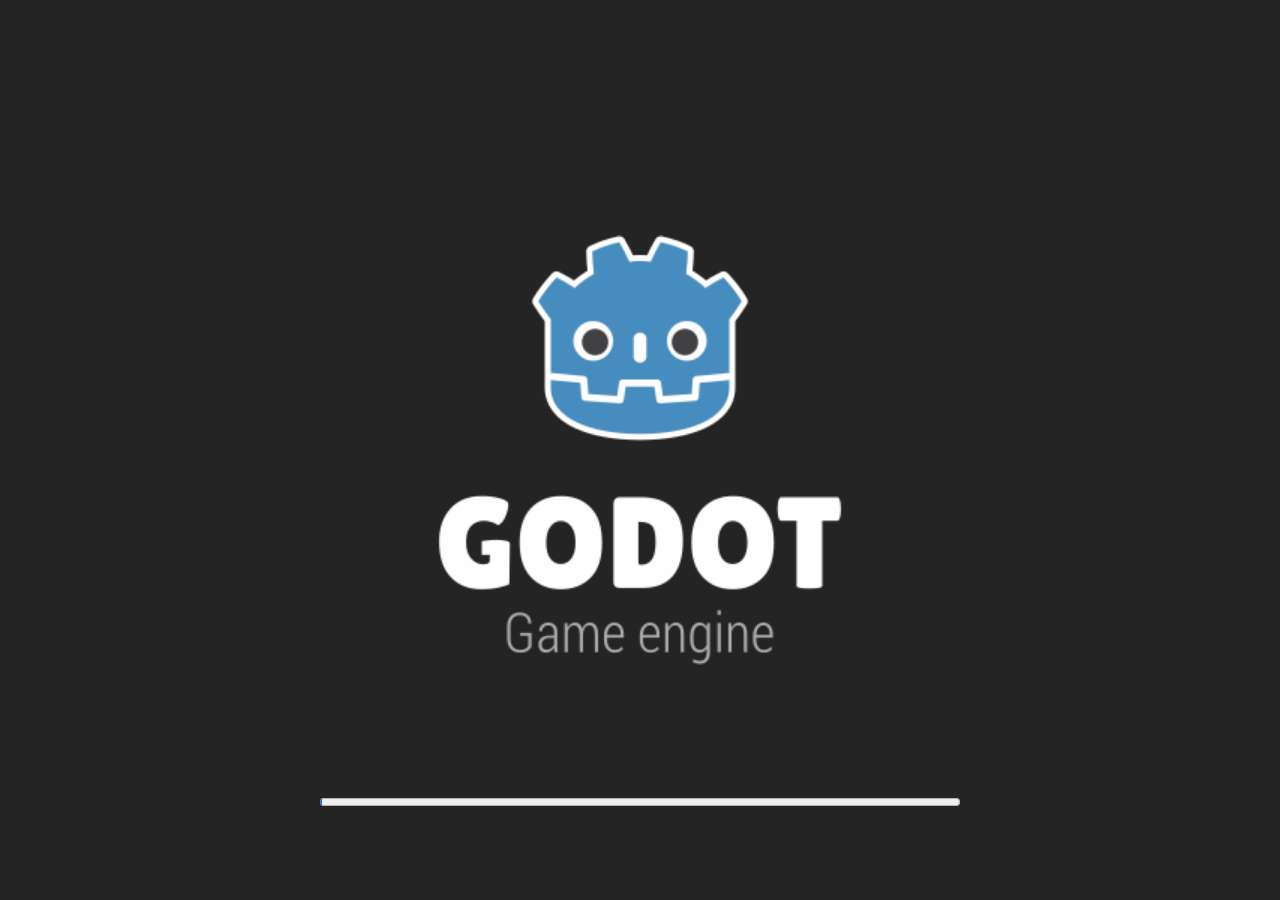
==== abyss/index.html @ 88cd7c28 "feat: Add Wuthering Waves Abyss 2D Roguelike game built with Godot 4.7 WebAssembly" ====
<!DOCTYPE html>
<html lang="en">
	<head>
		<meta charset="utf-8">
		<meta name="viewport" content="width=device-width, user-scalable=no, initial-scale=1.0">
		<title>Wuthering Waves: Abyss</title>
		<style>
html, body, #canvas {
	margin: 0;
	padding: 0;
	border: 0;
}

body {
	color: white;
	background-color: black;
	overflow: hidden;
	touch-action: none;
}

#canvas {
	display: block;
}

#canvas:focus {
	outline: none;
}

#status, #status-splash, #status-progress {
	position: absolute;
	left: 0;
	right: 0;
}

#status, #status-splash {
	top: 0;
	bottom: 0;
}

#status {
	background-color: #242424;
	display: flex;
	flex-direction: column;
	justify-content: center;
	align-items: center;
	visibility: hidden;
}

#status-splash {
	max-height: 100%;
	max-width: 100%;
	margin: auto;
}

#status-splash.show-image--false {
	display: none;
}

#status-splash.fullsize--true {
	height: 100%;
	width: 100%;
	object-fit: contain;
}

#status-splash.use-filter--false {
	image-rendering: pixelated;
}

#status-progress, #status-notice {
	display: none;
}

#status-progress {
	bottom: 10%;
	width: 50%;
	margin: 0 auto;
}

#status-notice {
	background-color: #5b3943;
	border-radius: 0.5rem;
	border: 1px solid #9b3943;
	color: #e0e0e0;
	font-family: 'Noto Sans', 'Droid Sans', Arial, sans-serif;
	line-height: 1.3;
	margin: 0 2rem;
	overflow: hidden;
	padding: 1rem;
	text-align: center;
	z-index: 1;
}
		</style>
		<link id="-gd-engine-icon" rel="icon" type="image/png" href="index.icon.png" />
<link rel="apple-touch-icon" href="index.apple-touch-icon.png"/>

	</head>
	<body>
		<canvas id="canvas">
			Your browser does not support the canvas tag.
		</canvas>

		<noscript>
			Your browser does not support JavaScript.
		</noscript>

		<div id="status">
			<img id="status-splash" class="show-image--true fullsize--true use-filter--true" src="index.png" alt="">
			<progress id="status-progress"></progress>
			<div id="status-notice"></div>
		</div>

		<script src="index.js"></script>
		<script>
const GODOT_CONFIG = {"args":[],"canvasResizePolicy":2,"emscriptenPoolSize":8,"ensureCrossOriginIsolationHeaders":true,"executable":"index","experimentalVK":false,"fileSizes":{"index.pck":78652,"index.wasm":39514754},"focusCanvas":true,"gdextensionLibs":[],"godotPoolSize":4};
const GODOT_THREADS_ENABLED = false;
const engine = new Engine(GODOT_CONFIG);

(function () {
	const statusOverlay = document.getElementById('status');
	const statusProgress = document.getElementById('status-progress');
	const statusNotice = document.getElementById('status-notice');

	let initializing = true;
	let statusMode = '';

	function setStatusMode(mode) {
		if (statusMode === mode || !initializing) {
			return;
		}
		if (mode === 'hidden') {
			statusOverlay.remove();
			initializing = false;
			return;
		}
		statusOverlay.style.visibility = 'visible';
		statusProgress.style.display = mode === 'progress' ? 'block' : 'none';
		statusNotice.style.display = mode === 'notice' ? 'block' : 'none';
		statusMode = mode;
	}

	function setStatusNotice(text) {
		while (statusNotice.lastChild) {
			statusNotice.removeChild(statusNotice.lastChild);
		}
		const lines = text.split('\n');
		lines.forEach((line) => {
			statusNotice.appendChild(document.createTextNode(line));
			statusNotice.appendChild(document.createElement('br'));
		});
	}

	function displayFailureNotice(err) {
		console.error(err);
		if (err instanceof Error) {
			setStatusNotice(err.message);
		} else if (typeof err === 'string') {
			setStatusNotice(err);
		} else {
			setStatusNotice('An unknown error occurred.');
		}
		setStatusMode('notice');
		initializing = false;
	}

	const missing = Engine.getMissingFeatures({
		threads: GODOT_THREADS_ENABLED,
	});

	if (missing.length !== 0) {
		if (GODOT_CONFIG['serviceWorker'] && GODOT_CONFIG['ensureCrossOriginIsolationHeaders'] && 'serviceWorker' in navigator) {
			let serviceWorkerRegistrationPromise;
			try {
				serviceWorkerRegistrationPromise = navigator.serviceWorker.getRegistration();
			} catch (err) {
				serviceWorkerRegistrationPromise = Promise.reject(new Error('Service worker registration failed.'));
			}
			// There's a chance that installing the service worker would fix the issue
			Promise.race([
				serviceWorkerRegistrationPromise.then((registration) => {
					if (registration != null) {
						return Promise.reject(new Error('Service worker already exists.'));
					}
					return registration;
				}).then(() => engine.installServiceWorker()),
				// For some reason, `getRegistration()` can stall
				new Promise((resolve) => {
					setTimeout(() => resolve(), 2000);
				}),
			]).then(() => {
				// Reload if there was no error.
				window.location.reload();
			}).catch((err) => {
				console.error('Error while registering service worker:', err);
			});
		} else {
			// Display the message as usual
			const missingMsg = 'Error\nThe following features required to run Godot projects on the Web are missing:\n';
			displayFailureNotice(missingMsg + missing.join('\n'));
		}
	} else {
		setStatusMode('progress');
		engine.startGame({
			'onProgress': function (current, total) {
				if (current > 0 && total > 0) {
					statusProgress.value = current;
					statusProgress.max = total;
				} else {
					statusProgress.removeAttribute('value');
					statusProgress.removeAttribute('max');
				}
			},
		}).then(() => {
			setStatusMode('hidden');
		}, displayFailureNotice);
	}
}());
		</script>
	</body>
</html>
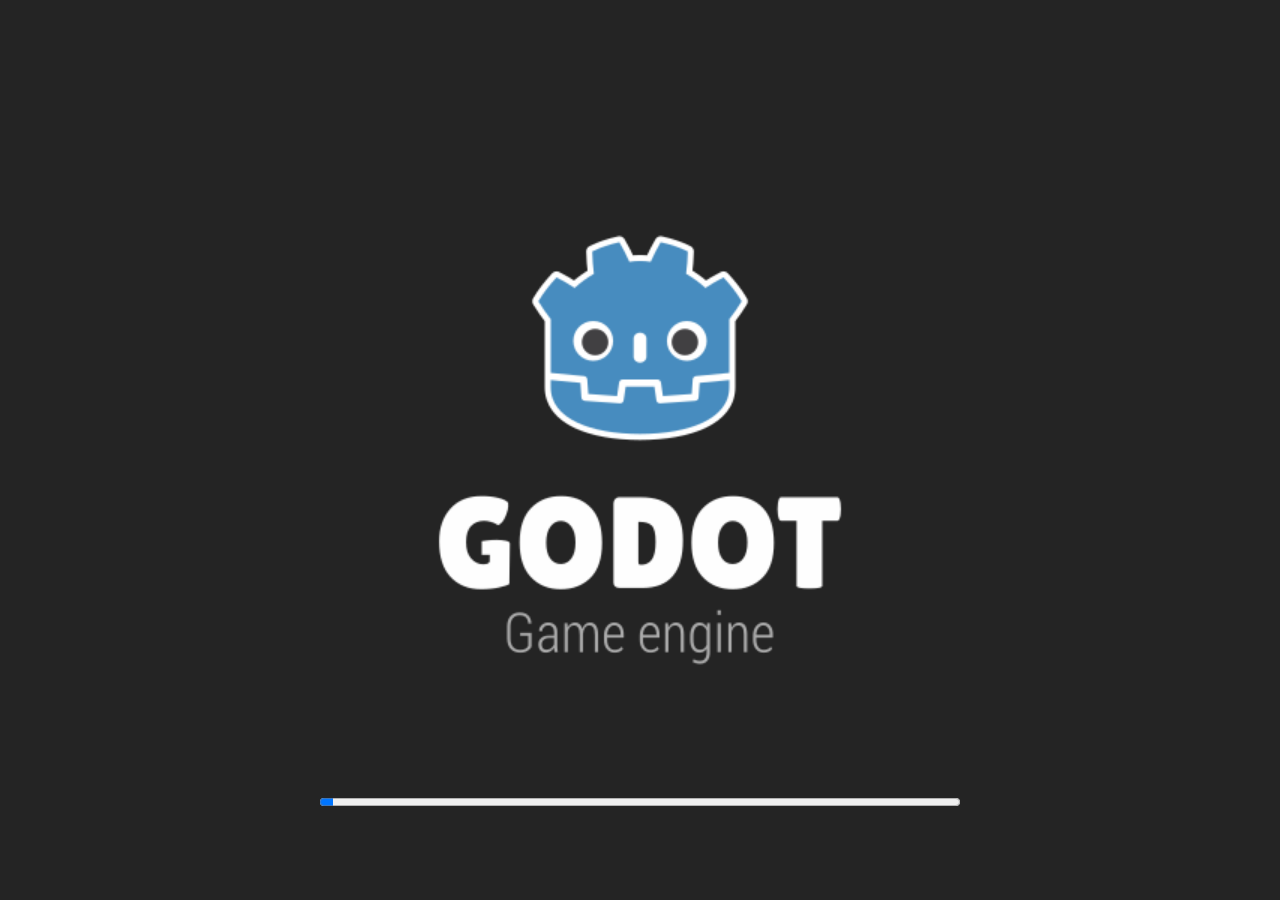
==== commit 92028056: "feat: Complete visual overhaul for WuWa Abyss with official 256x256 character portraits, combat spri" ====
--- a/abyss/index.html
+++ b/abyss/index.html
@@ -111,7 +111,7 @@
 
 		<script src="index.js"></script>
 		<script>
-const GODOT_CONFIG = {"args":[],"canvasResizePolicy":2,"emscriptenPoolSize":8,"ensureCrossOriginIsolationHeaders":true,"executable":"index","experimentalVK":false,"fileSizes":{"index.pck":78652,"index.wasm":39514754},"focusCanvas":true,"gdextensionLibs":[],"godotPoolSize":4};
+const GODOT_CONFIG = {"args":[],"canvasResizePolicy":2,"emscriptenPoolSize":8,"ensureCrossOriginIsolationHeaders":true,"executable":"index","experimentalVK":false,"fileSizes":{"index.pck":864456,"index.wasm":39514754},"focusCanvas":true,"gdextensionLibs":[],"godotPoolSize":4};
 const GODOT_THREADS_ENABLED = false;
 const engine = new Engine(GODOT_CONFIG);
 
